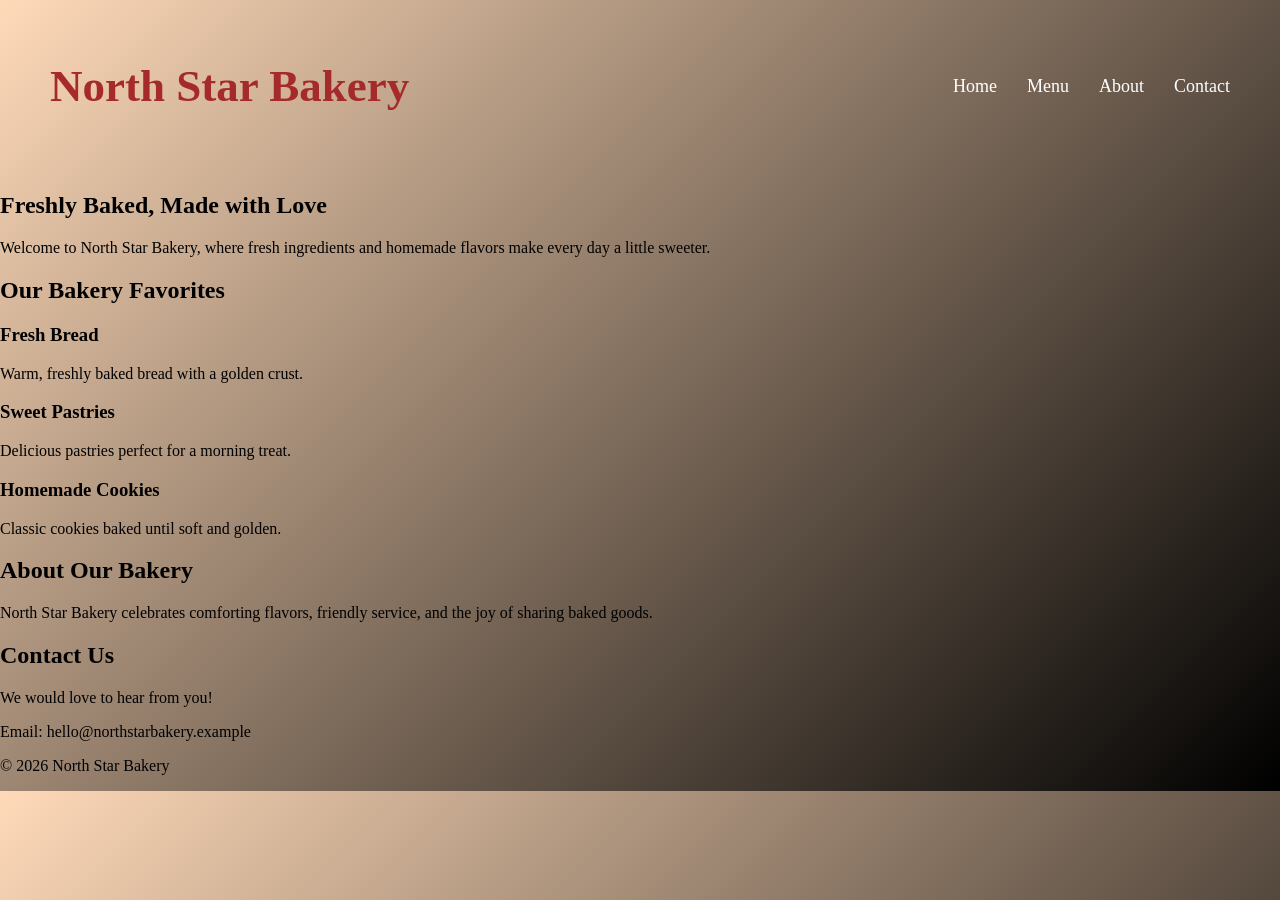
==== index.html @ 55198777 "Fix DOCTYPE declaration in index.html" ====
<!DOCTYPE html>

<html lang="en">

<head>

  <meta charset="UTF-8">

  <meta name="viewport" content="width=device-width, initial-scale=1.0">

  <title>North Star Bakery</title>

  <link rel="stylesheet" href="styles.css">

</head>

<body>

  <header>

    <h1>North Star Bakery</h1>

    <nav aria-label="Main navigation">

      <a href="#home">Home</a>

      <a href="#menu">Menu</a>

      <a href="#about">About</a>

      <a href="#contact">Contact</a>

    </nav>

  </header>

  <main>

    <section id="home">

      <h2>Freshly Baked, Made with Love</h2>

      <p>Welcome to North Star Bakery, where fresh ingredients and homemade flavors make every day a little sweeter.</p>

    </section>

    <section id="menu">

      <h2>Our Bakery Favorites</h2>

      <div class="products">

        <article>

          <h3>Fresh Bread</h3>

          <p>Warm, freshly baked bread with a golden crust.</p>

        </article>

        <article>

          <h3>Sweet Pastries</h3>

          <p>Delicious pastries perfect for a morning treat.</p>

        </article>

        <article>

          <h3>Homemade Cookies</h3>

          <p>Classic cookies baked until soft and golden.</p>

        </article>

      </div>

    </section>

    <section id="about">

      <h2>About Our Bakery</h2>

      <p>North Star Bakery celebrates comforting flavors, friendly service, and the joy of sharing baked goods.</p>

    </section>

    <section id="contact">

      <h2>Contact Us</h2>

      <p>We would love to hear from you!</p>

      <p>Email: hello@northstarbakery.example</p>

    </section>

  </main>

  <footer>

    <p>&copy; 2026 North Star Bakery</p>

  </footer>

</body>

</html>
---- styles.css ----
body {
margin: 0;
background: linear-gradient(135deg, #FFDAB9, #000000);
}

/* Title area */
header {
display: flex;
justify-content: space-between;
align-items: center;
padding: 30px 50px;
}

/* Bakery title */
h1 {
color: brown;
font-family: cursive;
font-size: 45px;
}

/* Navigation */
nav {
display: flex;
gap: 30px;
}

nav a {
color: white;
text-decoration: none;
font-size: 18px;
}




header {
display: flex;
justify-content: space-between;
align-items: center;
}


nav {
display: flex;
gap: 30px;
}


header {
display: flex;
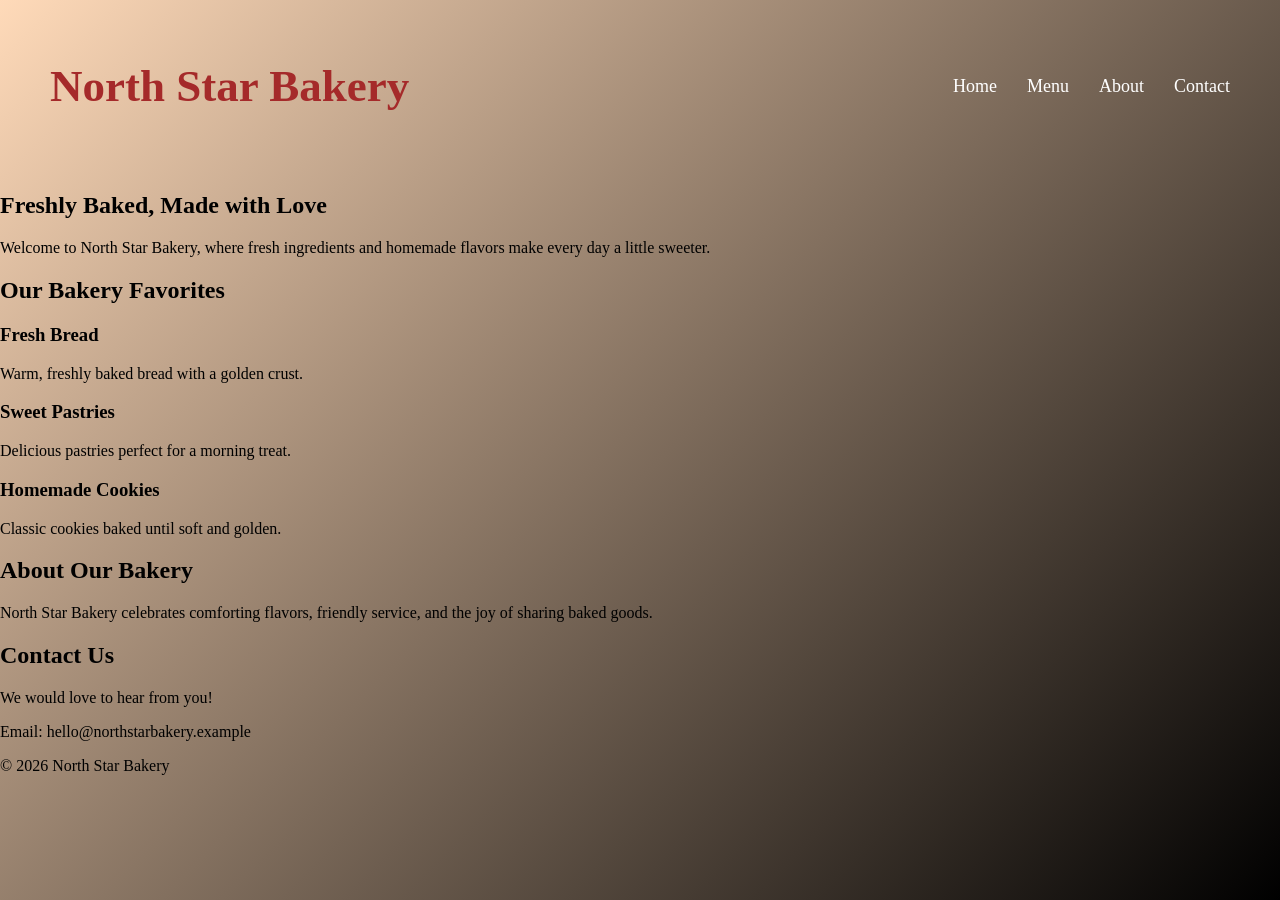
==== commit bbde5ade: "Link to javascript" ====
--- a/index.html
+++ b/index.html
@@ -1,4 +1,6 @@
+<script src="script.js"></script>
 
+</body>
 
 
 <!DOCTYPE html>
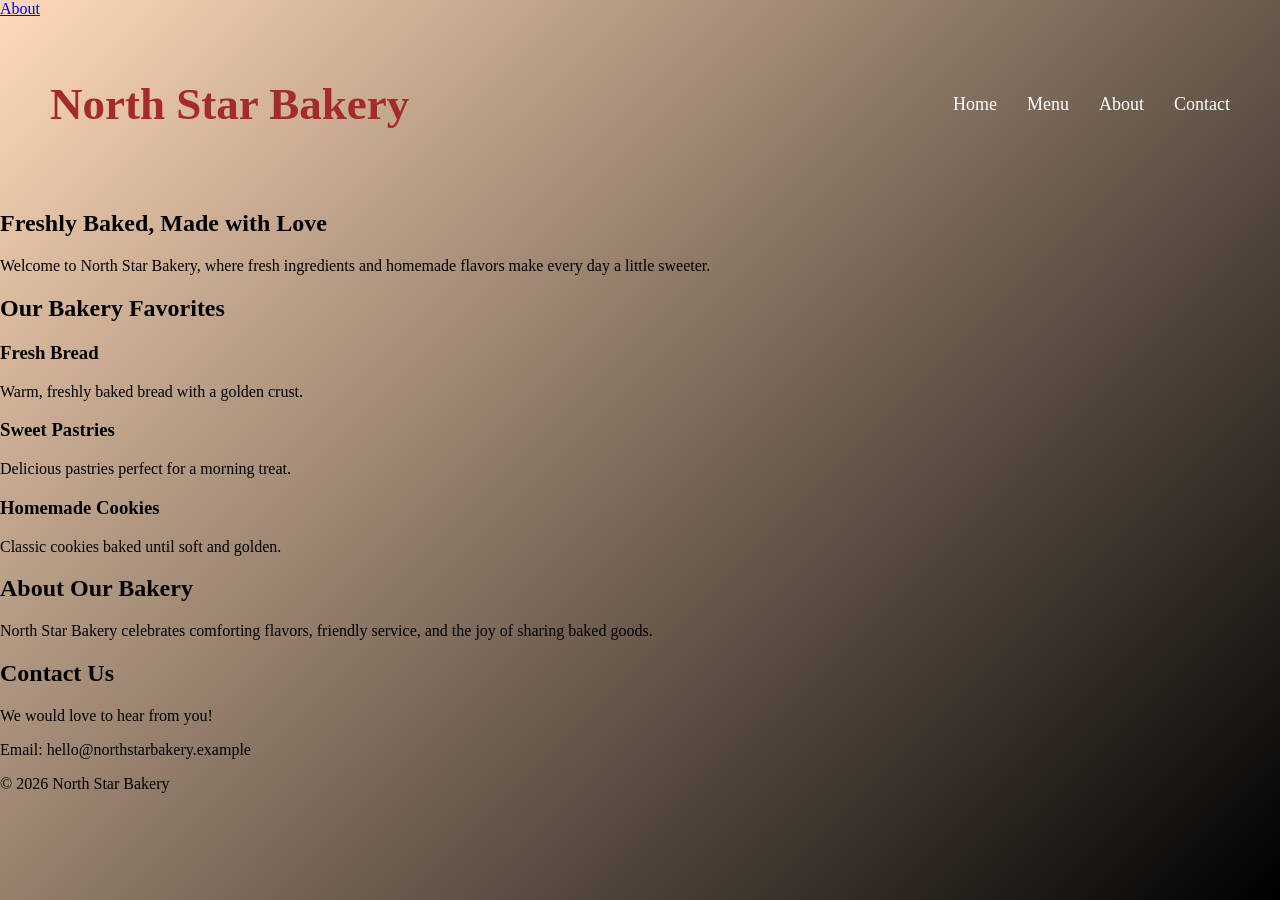
==== commit c869ffca: "Add About link to index.html" ====
--- a/index.html
+++ b/index.html
@@ -2,7 +2,7 @@
 
 </body>
 
-
+<a href="about.html">About</a>
 <!DOCTYPE html>
 
 <html lang="en">
--- a/styles.css
+++ b/styles.css
@@ -32,6 +32,48 @@
 }
 
 
+/* Interactive product cards */
+.product {
+cursor: pointer;
+padding: 15px;
+transition: all 0.3s ease;
+}
+
+.product.selected {
+background-color: #ffe0b2;
+border: 2px solid #8b4513;
+transform: scale(1.03);
+}
+
+/* Dark mode */
+.dark-mode {
+background-color: #222;
+color: #fff;
+}
+
+.dark-mode .product {
+background-color: #333;
+color: #fff;
+}
+
+/* Mobile navigation */
+nav.active {
+display: flex;
+flex-direction: column;
+gap: 15px;
+}
+
+/* Button hover effects */
+button {
+cursor: pointer;
+transition: all 0.3s ease;
+}
+
+button:hover {
+opacity: 0.8;
+transform: translateY(-2px);
+}
+
 
 
 header {
@@ -49,3 +91,20 @@
 
 header {
 display: flex;
+article {
+transition: transform 0.25s ease, box-shadow 0.25s ease;
+}
+
+article:hover {
+transform: translateY(-4px);
+box-shadow: 0 6px 15px rgba(0, 0, 0, 0.18);
+}
+
+article.selected {
+outline: 3px solid #8b4513;
+transform: scale(1.02);
+}
+
+button.clicked {
+transform: scale(0.96);
+}
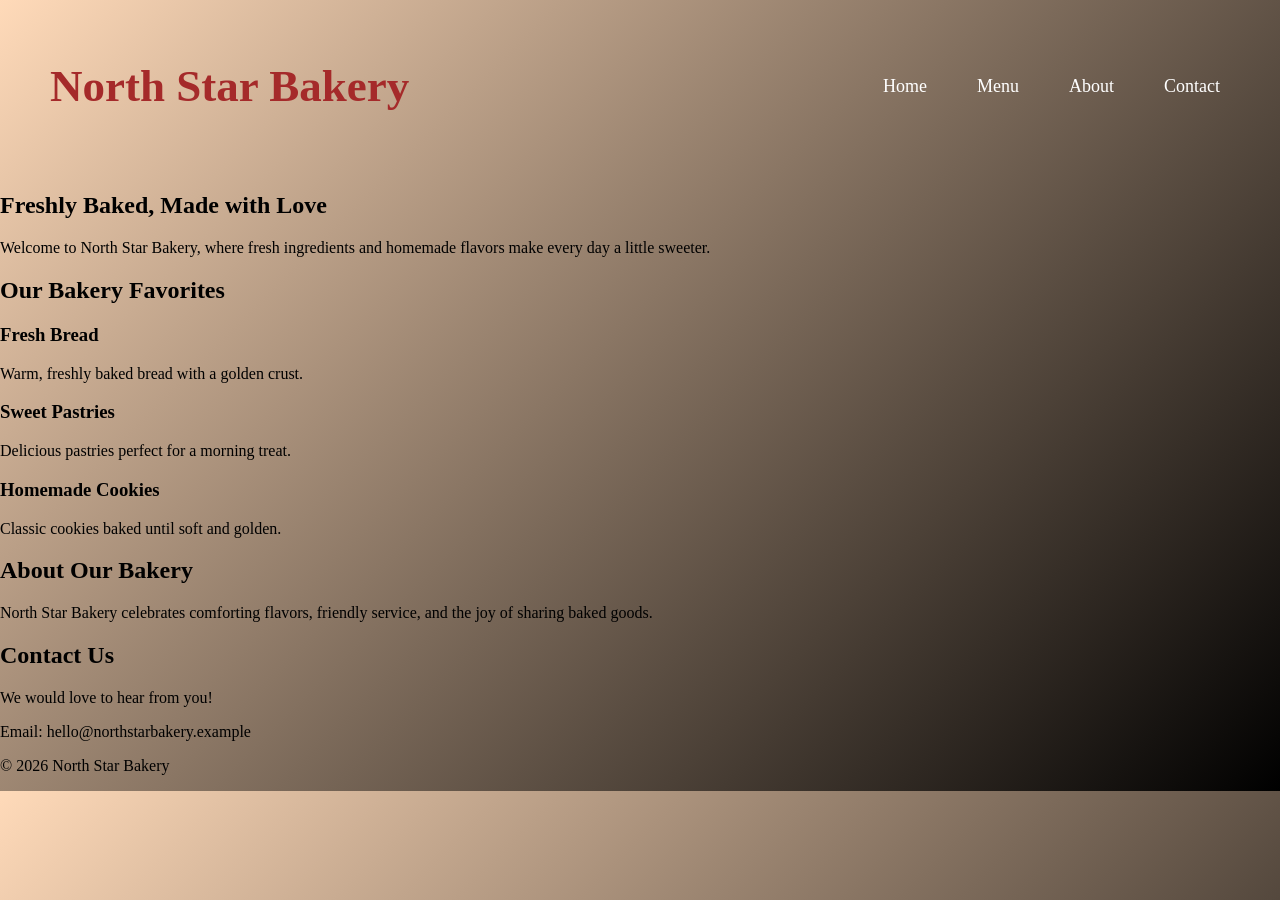
==== commit cd83e8cf: "Fix HTML structure and script inclusion" ====
--- a/index.html
+++ b/index.html
@@ -1,8 +1,4 @@
-<script src="script.js"></script>
 
-</body>
-
-<a href="about.html">About</a>
 <!DOCTYPE html>
 
 <html lang="en">
@@ -108,7 +104,9 @@
     <p>&copy; 2026 North Star Bakery</p>
 
   </footer>
-
+<script src="script.js"></script>
+</body>
+</html>
 </body>
 
 </html>
--- a/styles.css
+++ b/styles.css
@@ -1,3 +1,48 @@
+/* About page */
+.about-section {
+max-width: 850px;
+margin: 50px auto;
+padding: 35px;
+background-color: #ffe0b2;
+color: #302019;
+border-radius: 12px;
+line-height: 1.8;
+}
+
+.about-section h2 {
+color: #8b4513;
+font-family: cursive;
+margin-bottom: 15px;
+}
+
+.about-section p {
+margin-bottom: 20px;
+}
+
+.back-home {
+display: inline-block;
+background-color: #302019;
+color: #ffe0b2;
+padding: 12px 22px;
+text-decoration: none;
+border-radius: 6px;
+transition: background-color 0.3s ease;
+}
+
+.back-home:hover {
+background-color: #8b4513;
+}
+
+nav a {
+margin: 0 10px;
+color: inherit;
+text-decoration: none;
+}
+
+nav a:hover {
+text-decoration: underline;
+}
+
 
 body {
 margin: 0;
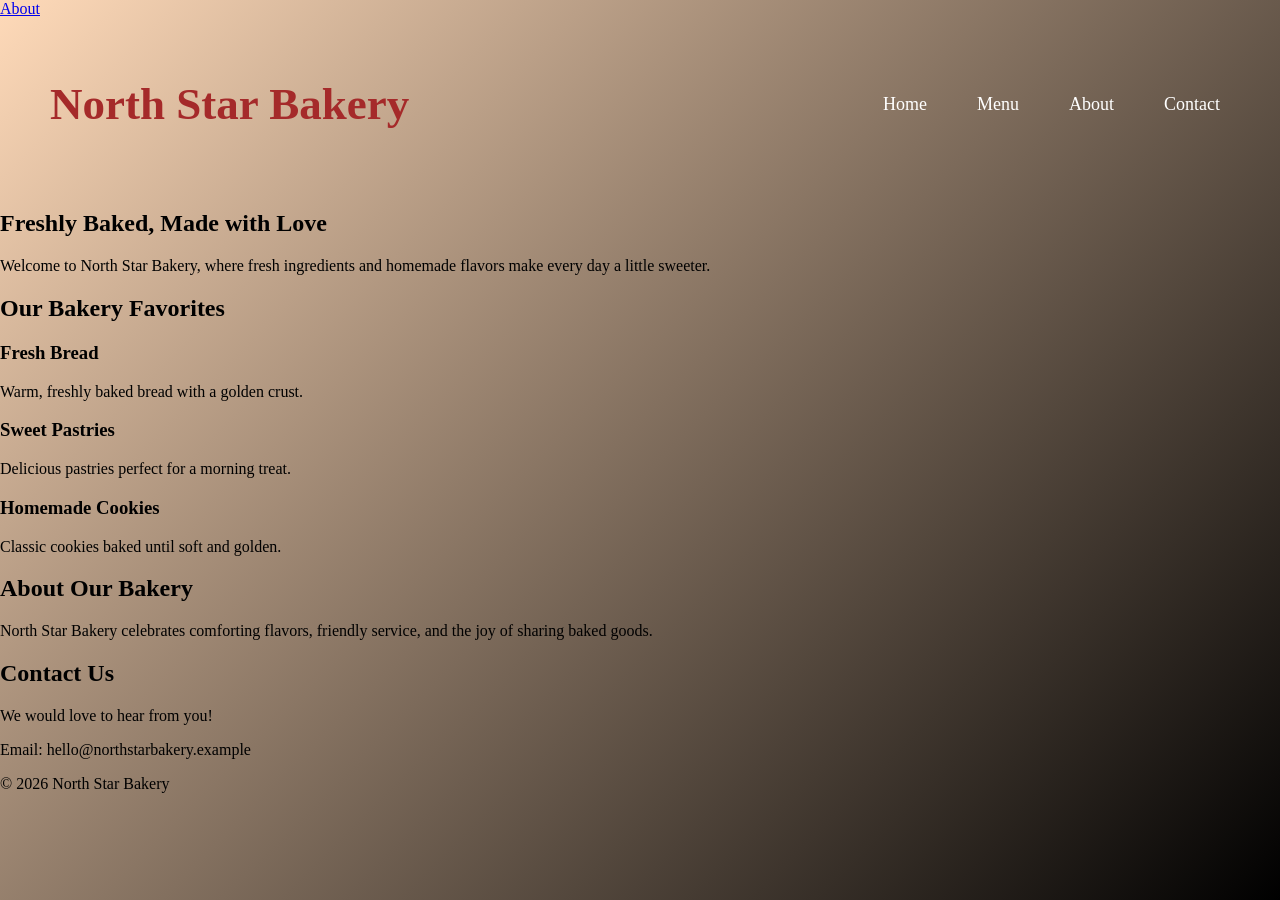
==== commit 1b2c9fb8: "Add About link to index.html" ====
--- a/index.html
+++ b/index.html
@@ -1,4 +1,4 @@
-
+<a href="about.html">About</a>
 <!DOCTYPE html>
 
 <html lang="en">
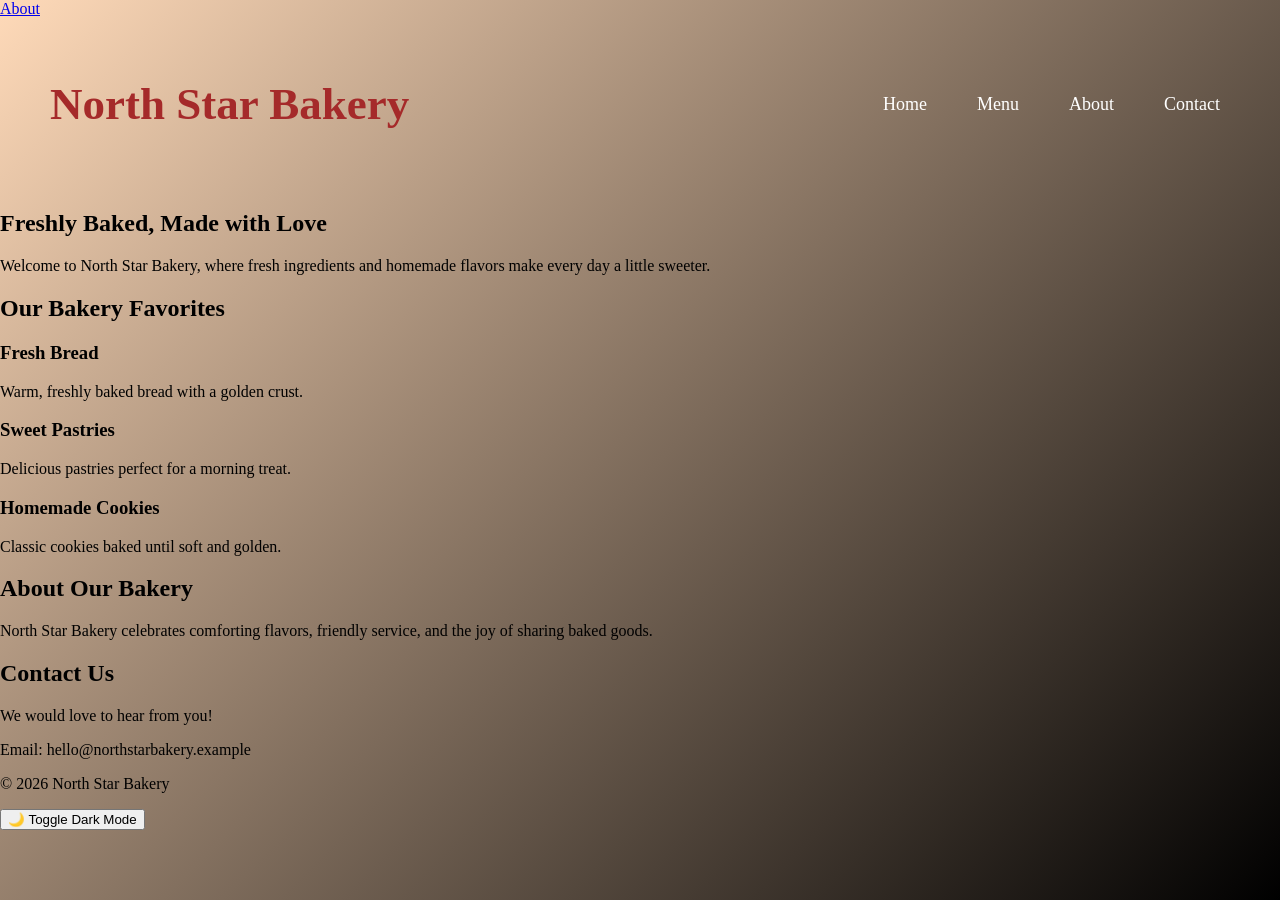
==== commit 9b59f2fb: "Add theme toggle button for dark mode" ====
--- a/index.html
+++ b/index.html
@@ -107,6 +107,10 @@
 <script src="script.js"></script>
 </body>
 </html>
+<button id="theme-toggle">🌙 Toggle Dark Mode</button>
+<script src="script.js"></script>
+</body>
+
 </body>
 
 </html>
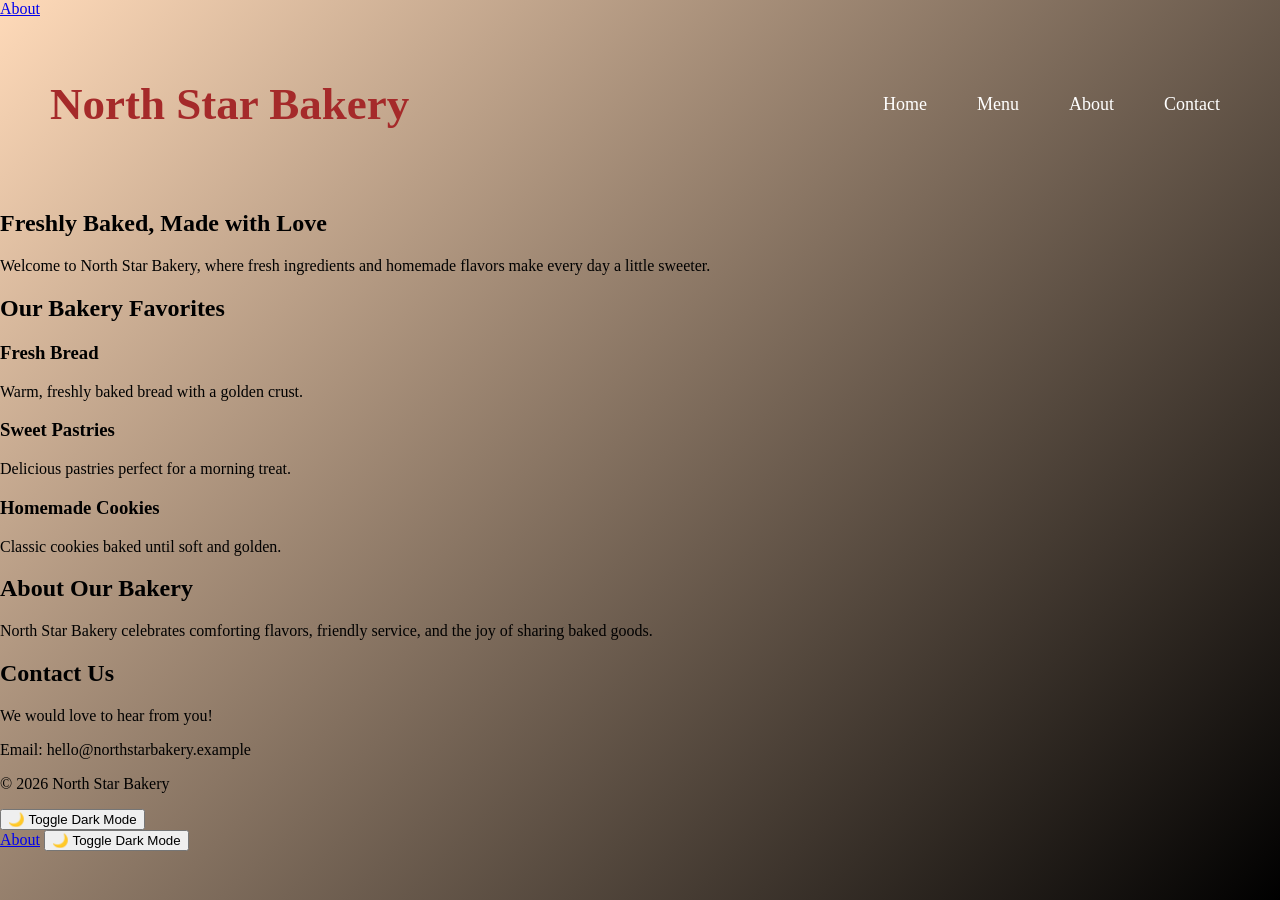
==== commit 07342c36: "Add dark mode toggle button and about link" ====
--- a/index.html
+++ b/index.html
@@ -114,4 +114,13 @@
 </body>
 
 </html>
+<div class="button-area">
+<a href="about.html" class="site-button">About</a>
+<button id="theme-toggle" class="site-button" type="button">
+🌙 Toggle Dark Mode
+</button>
+</div>
 
+<script src="script.js"></script>
+</body>
+
--- a/styles.css
+++ b/styles.css
@@ -153,3 +153,42 @@
 button.clicked {
 transform: scale(0.96);
 }
+  /* Interactive dark mode */
+body {
+transition: background-color 0.4s ease, color 0.4s ease;
+}
+
+body.dark-mode {
+background-color: #1c1c1c;
+color: #ffffff;
+}
+
+body.dark-mode header,
+body.dark-mode footer {
+background-color: #000000;
+color: #ffffff;
+}
+
+body.dark-mode article,
+body.dark-mode section {
+background-color: #333333;
+color: #ffffff;
+}
+
+#theme-toggle {
+background-color: #8b4513;
+color: white;
+border: none;
+padding: 12px 20px;
+margin: 20px;
+border-radius: 8px;
+cursor: pointer;
+font-size: 16px;
+transition: transform 0.2s ease;
+}
+
+#theme-toggle:hover {
+transform: scale(1.05);
+}
+
+
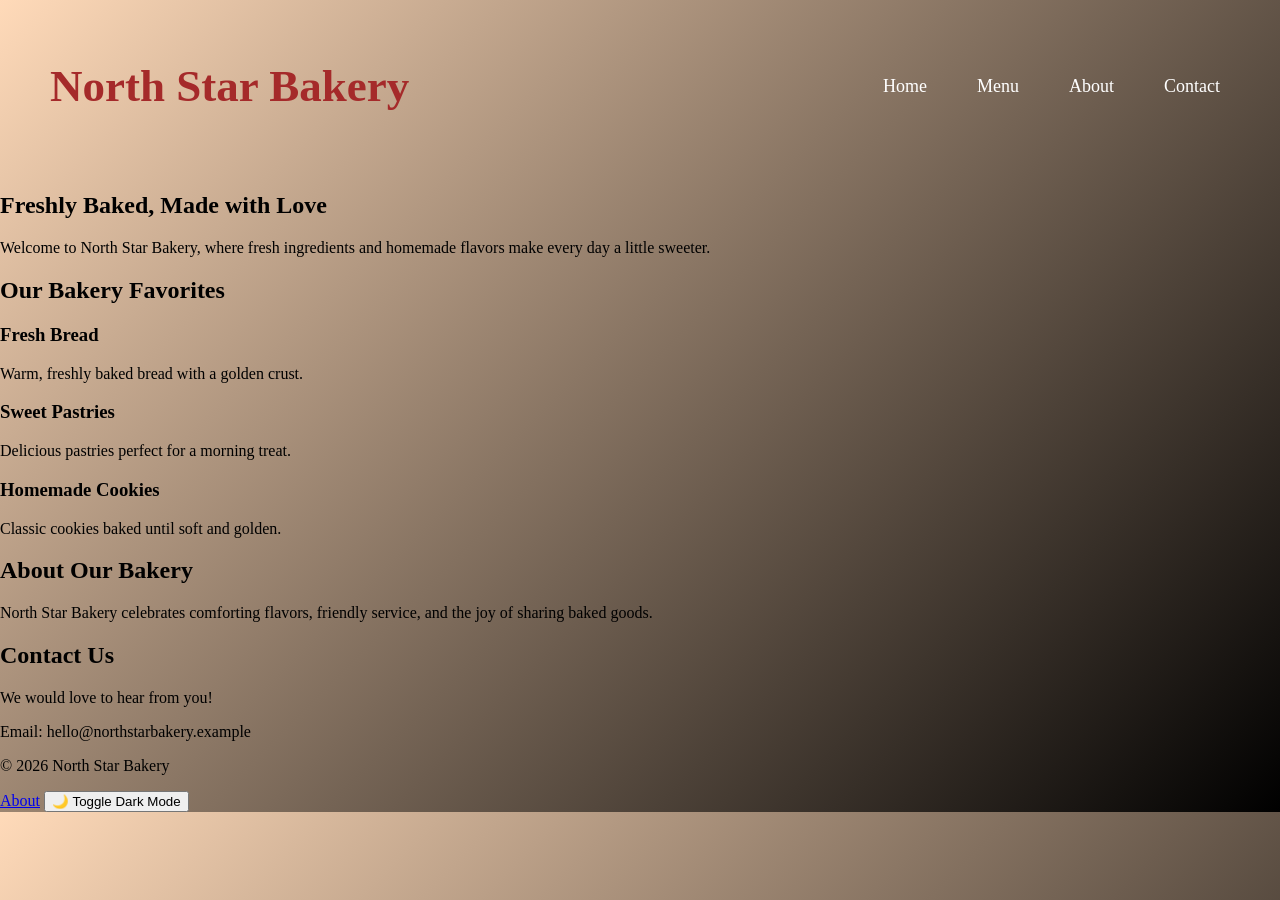
==== commit c93978a8: "Remove duplicate script tag in index.html" ====
--- a/index.html
+++ b/index.html
@@ -1,4 +1,4 @@
-<a href="about.html">About</a>
+
 <!DOCTYPE html>
 
 <html lang="en">
@@ -107,7 +107,7 @@
 <script src="script.js"></script>
 </body>
 </html>
-<button id="theme-toggle">🌙 Toggle Dark Mode</button>
+
 <script src="script.js"></script>
 </body>
 
--- a/styles.css
+++ b/styles.css
@@ -190,5 +190,61 @@
 #theme-toggle:hover {
 transform: scale(1.05);
 }
-
-
+.button-area {
+display: flex;
+justify-content: center;
+align-items: center;
+flex-wrap: wrap;
+gap: 12px;
+margin: 24px auto;
+}
+
+.site-button {
+display: inline-block;
+box-sizing: border-box;
+padding: 12px 20px;
+background-color: #ffffff;
+color: #8b4513;
+border: 2px solid #8b4513;
+border-radius: 8px;
+font: inherit;
+text-decoration: none;
+cursor: pointer;
+transition: background-color 0.3s, color 0.3s, transform 0.2s;
+}
+
+.site-button:hover {
+background-color: #8b4513;
+color: #ffffff;
+transform: translateY(-2px);
+}
+
+body {
+transition: background-color 0.3s, color 0.3s;
+}
+
+body.dark-mode {
+background-color: #1c1c1c;
+color: #ffffff;
+}
+
+body.dark-mode header,
+body.dark-mode footer {
+background-color: #000000;
+color: #ffffff;
+}
+
+body.dark-mode article,
+body.dark-mode section {
+background-color: #333333;
+color: #ffffff;
+}
+
+body.dark-mode .site-button {
+background-color: #333333;
+color: #ffffff;
+border-color: #ffffff;
+}
+
+
+
